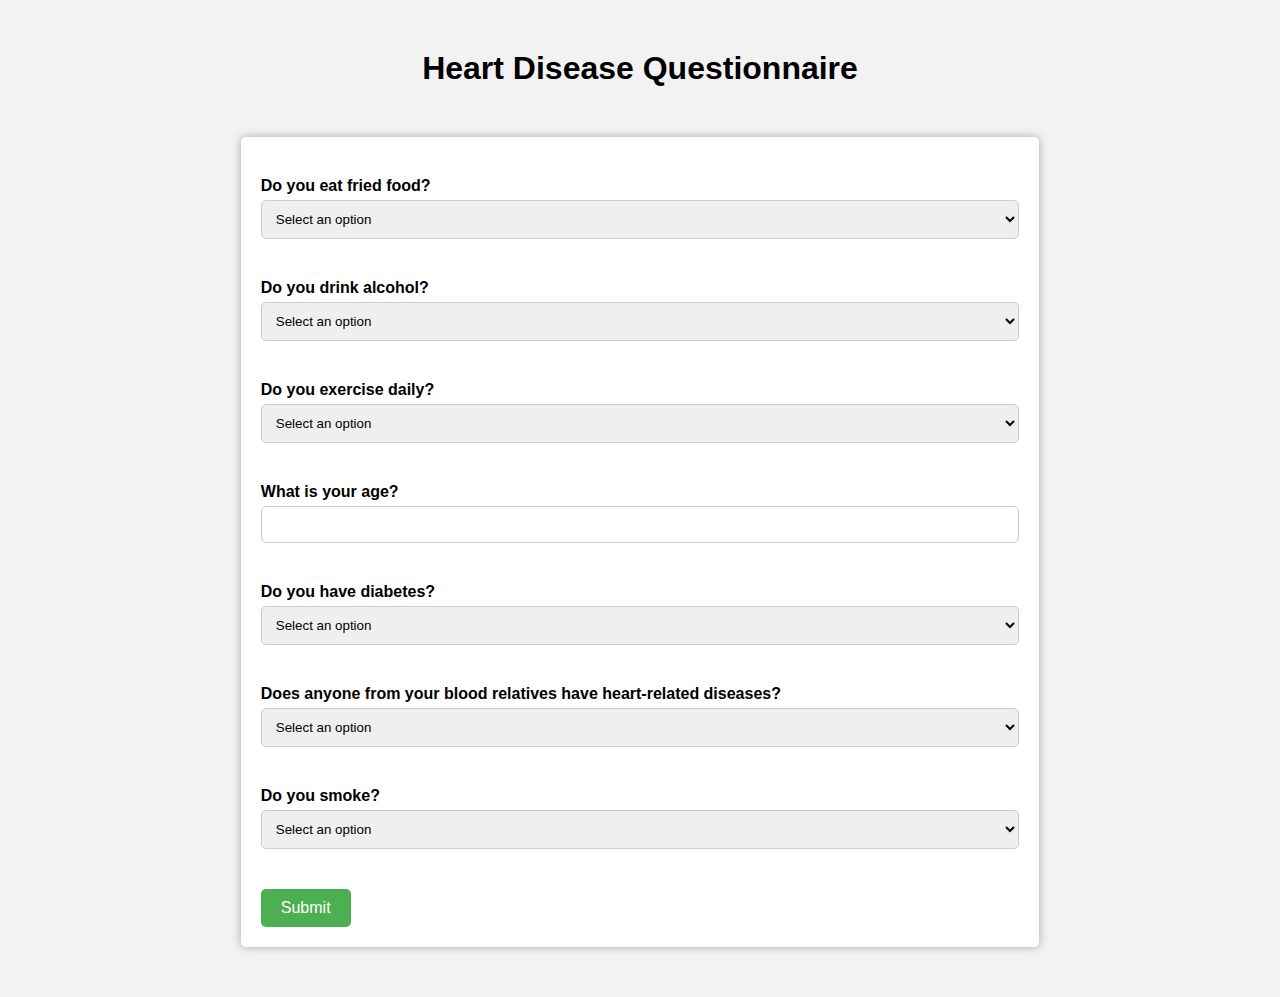
==== templates/index.html @ da5ca4d1 "added some cool code" ====
<!DOCTYPE html>
<html>
<head>
    <link rel="stylesheet" href="styles.css">
  <title>Heart Disease Questionnaire</title>
</head>
<body>
  <h1>Heart Disease Questionnaire</h1>
  <form action="http://127.0.0.1:5000/submit" method="post" id = "data_form">
    <label for="fried-food">Do you eat fried food?</label>
    <select id="fried-food" name="fried-food" required>
      <option value="">Select an option</option>
      <option value="yes">Yes</option>
      <option value="no">No</option>
    </select><br>

    <label for="alcohol">Do you drink alcohol?</label>
    <select id="alcohol" name="alcohol" required>
      <option value="">Select an option</option>
      <option value="yes">Yes</option>
      <option value="no">No</option>
    </select><br>

    <label for="exercise">Do you exercise daily?</label>
    <select id="exercise" name="exercise" required>
      <option value="">Select an option</option>
      <option value="yes">Yes</option>
      <option value="no">No</option>
    </select><br>

    <label for="age">What is your age?</label>
    <input type="number" id="age" name="age" required><br>

    <label for="diabetes">Do you have diabetes?</label>
    <select id="diabetes" name="diabetes" required>
      <option value="">Select an option</option>
      <option value="yes">Yes</option>
      <option value="no">No</option>
    </select><br>

    <label for="family-history">Does anyone from your blood relatives have heart-related diseases?</label>
    <select id="family-history" name="family-history" required>
      <option value="">Select an option</option>
      <option value="yes">Yes</option>
      <option value="no">No</option>
    </select><br>

    <label for="smoking">Do you smoke?</label>
    <select id="smoking" name="smoking" required>
      <option value="">Select an option</option>
      <option value="yes">Yes</option>
      <option value="no">No</option>
    </select><br>

    <input type="submit" value="Submit" id = "btn">
  </form>
  <script src="script.js" type="text/javascript"></script>
</body>
</html>
---- templates/styles.css ----
body {
    font-family: Arial, sans-serif;
    background-color: #f2f2f2;
  }
  
  h1 {
    text-align: center;
    margin-top: 50px;
  }
  
  form {
    width: 60%;
    margin: 50px auto;
    background-color: #fff;
    padding: 20px;
    border-radius: 5px;
    box-shadow: 0 0 10px rgba(0, 0, 0, 0.3);
  }
  
  label {
    display: block;
    font-weight: bold;
    margin-top: 20px;
  }
  
  select, input[type="number"] {
    width: 100%;
    padding: 10px;
    margin-top: 5px;
    margin-bottom: 20px;
    border: 1px solid #ccc;
    border-radius: 5px;
    box-sizing: border-box;
  }
  
  input[type="submit"] {
    background-color: #4CAF50;
    color: #fff;
    padding: 10px 20px;
    border: none;
    border-radius: 5px;
    cursor: pointer;
    font-size: 16px;
    margin-top: 20px;
  }
  
  input[type="submit"]:hover {
    background-color: #3e8e41;
  }
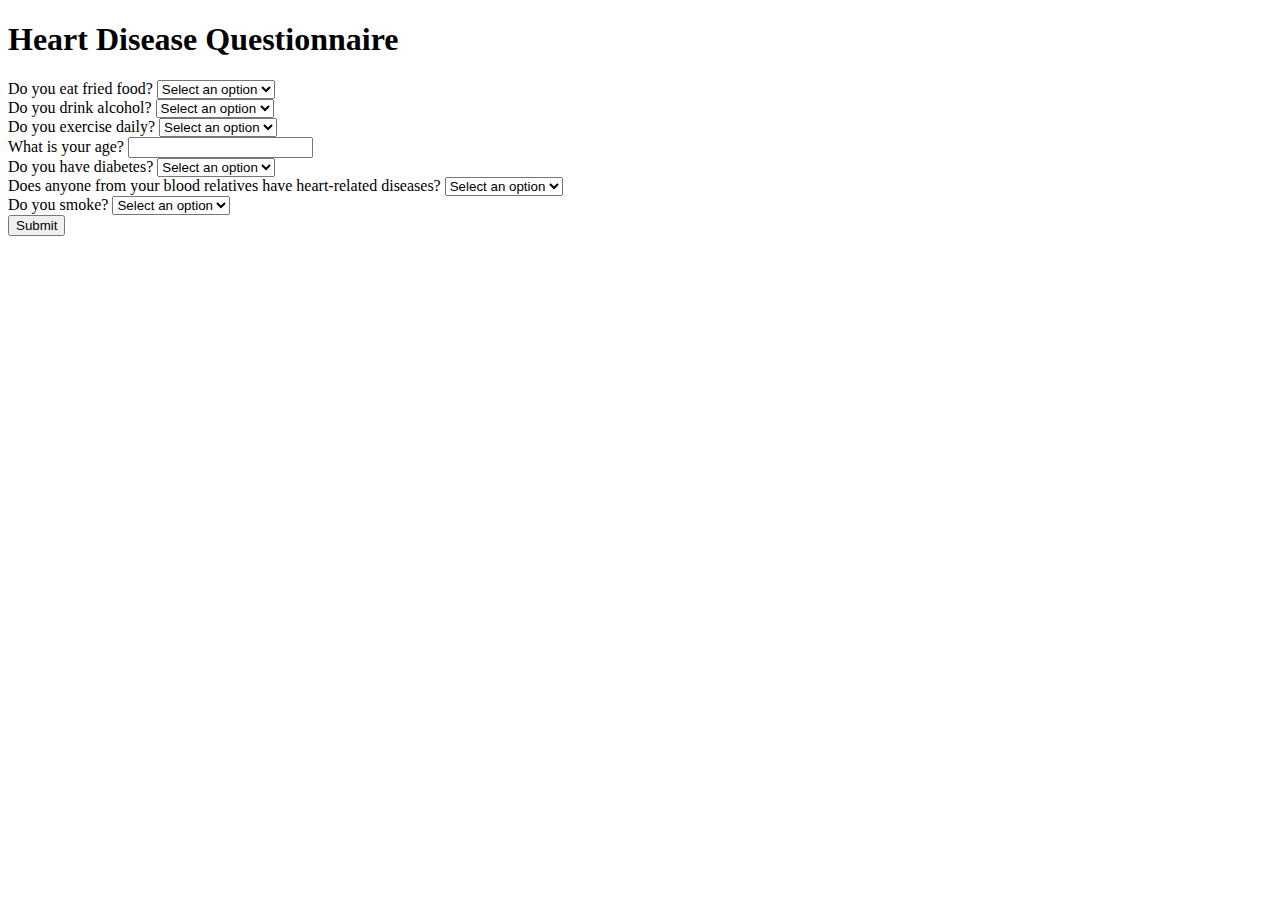
==== commit 3ef39d93: "added some cool code" ====
--- a/templates/index.html
+++ b/templates/index.html
@@ -1,7 +1,8 @@
 <!DOCTYPE html>
 <html>
 <head>
-    <link rel="stylesheet" href="styles.css">
+    <link rel="stylesheet" href="static/css/styles.css">
+    <link href="https://fonts.cdnfonts.com/css/open-sans" rel="stylesheet">
   <title>Heart Disease Questionnaire</title>
 </head>
 <body>
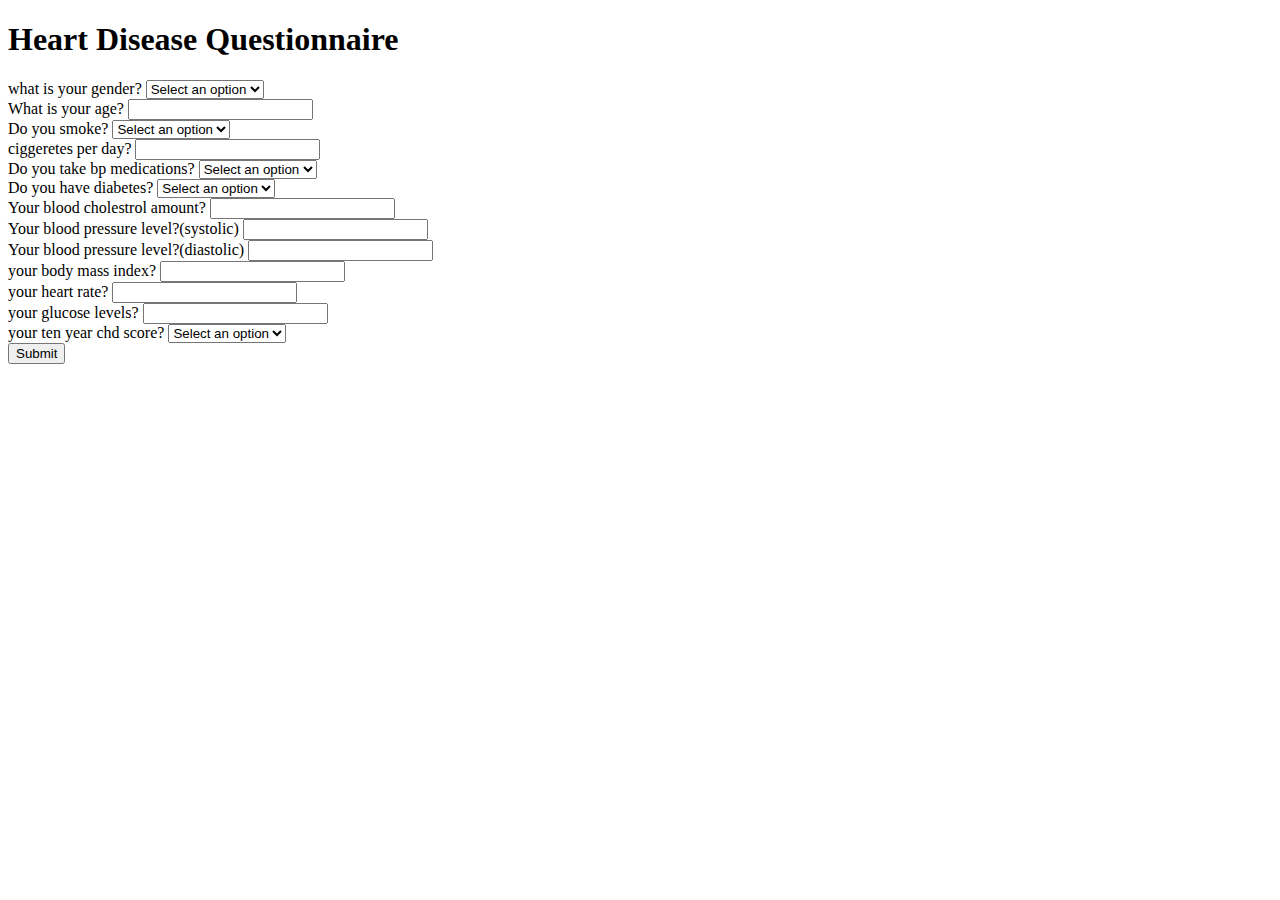
==== commit 7d3b063d: "added some cool code" ====
--- a/templates/index.html
+++ b/templates/index.html
@@ -1,57 +1,73 @@
 <!DOCTYPE html>
 <html>
-<head>
+  <head>
     <link rel="stylesheet" href="static/css/styles.css">
     <link href="https://fonts.cdnfonts.com/css/open-sans" rel="stylesheet">
-  <title>Heart Disease Questionnaire</title>
-</head>
-<body>
-  <h1>Heart Disease Questionnaire</h1>
-  <form action="http://127.0.0.1:5000/submit" method="post" id = "data_form">
-    <label for="fried-food">Do you eat fried food?</label>
-    <select id="fried-food" name="fried-food" required>
+    <title>Heart Disease Questionnaire</title>
+  </head>
+  <body>
+    <h1>Heart Disease Questionnaire</h1>
+    <form action="http://127.0.0.1:5000/submit" method="post" id = "data_form">
+      
+      <label for="gender">what is your gender?</label>
+      <select id="gender" name="gender" required>
+        <option value="">Select an option</option>
+        <option value="male">Yes</option>
+        <option value="female">No</option>
+      </select><br>
+      
+      <label for="age">What is your age?</label>
+      <input type="number" id="age" name="age" required><br>
+      
+      <label for="smoking">Do you smoke?</label>
+      <select id="smoking" name="smoking" required>
+        <option value="">Select an option</option>
+        <option value="yes">Yes</option>
+        <option value="no">No</option>
+      </select><br>
+      
+      <label for="cigspd">ciggeretes per day?</label>
+      <input type="number" id="cigspd" name="cigspd" required><br>
+      
+      <label for="bpmeds">Do you take bp medications?</label>
+      <select id="bpmeds" name="bpmeds" required>
+        <option value="">Select an option</option>
+        <option value="yes">Yes</option>
+        <option value="no">No</option>
+      </select><br>
+      
+      <label for="diabetes">Do you have diabetes?</label>
+      <select id="diabetes" name="diabetes" required>
+        <option value="">Select an option</option>
+        <option value="yes">Yes</option>
+        <option value="no">No</option>
+      </select><br>
+
+      <label for="totChol">Your blood cholestrol amount?</label>
+      <input type="number" id="totChol" name="totChol" required><br>
+
+    <label for="sysBP">Your blood pressure level?(systolic)</label>
+    <input type="number" id="sysBP" name="sysBP" required><br>
+
+    <label for="diaBP">Your blood pressure level?(diastolic)</label>
+    <input type="number" id="diaBP" name="diaBP" required><br>
+
+    <label for="BMI">your body mass index?</label>
+    <input type="number" id="BMI" name="BMI" required><br>
+
+    <label for="heart-rate">your heart rate?</label>
+    <input type="number" id="heart-rate" name="heart-rate" required><br>
+
+    <label for="gluclvl">your glucose levels?</label>
+    <input type="number" id="gluclvl" name="gluclvl" required><br>
+    
+    <label for="tenchd">your ten year chd score?</label>
+    <select id="tenchd" name="tenchd" required>
       <option value="">Select an option</option>
       <option value="yes">Yes</option>
       <option value="no">No</option>
     </select><br>
 
-    <label for="alcohol">Do you drink alcohol?</label>
-    <select id="alcohol" name="alcohol" required>
-      <option value="">Select an option</option>
-      <option value="yes">Yes</option>
-      <option value="no">No</option>
-    </select><br>
-
-    <label for="exercise">Do you exercise daily?</label>
-    <select id="exercise" name="exercise" required>
-      <option value="">Select an option</option>
-      <option value="yes">Yes</option>
-      <option value="no">No</option>
-    </select><br>
-
-    <label for="age">What is your age?</label>
-    <input type="number" id="age" name="age" required><br>
-
-    <label for="diabetes">Do you have diabetes?</label>
-    <select id="diabetes" name="diabetes" required>
-      <option value="">Select an option</option>
-      <option value="yes">Yes</option>
-      <option value="no">No</option>
-    </select><br>
-
-    <label for="family-history">Does anyone from your blood relatives have heart-related diseases?</label>
-    <select id="family-history" name="family-history" required>
-      <option value="">Select an option</option>
-      <option value="yes">Yes</option>
-      <option value="no">No</option>
-    </select><br>
-
-    <label for="smoking">Do you smoke?</label>
-    <select id="smoking" name="smoking" required>
-      <option value="">Select an option</option>
-      <option value="yes">Yes</option>
-      <option value="no">No</option>
-    </select><br>
 
     <input type="submit" value="Submit" id = "btn">
   </form>
